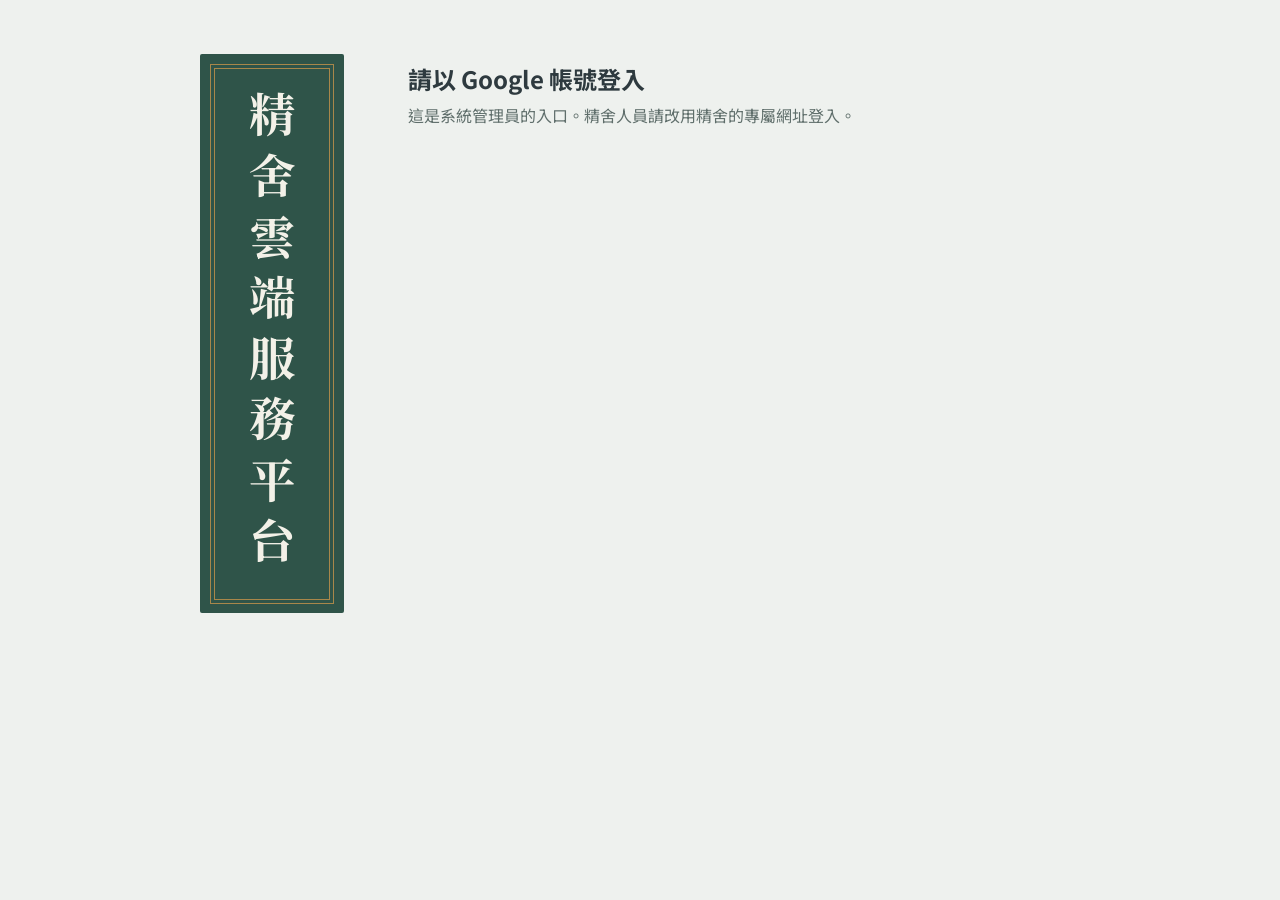
==== core/index.html @ dda4105d "推前端：改為依模組分資料夾（core/ ＋ repo 根目錄轉址） - 平台核心頁面、shared/、admin/ 移入 core/ - 新增 core/gas/（核心 GAS 原始碼與測試） - r" ====
<!doctype html>
<!-- ===========================================================================
  檔案名稱：core/index.html（入口頁）
  檔案版本：v1.1.0（2026-10-25）
    v1.1.0：移入 core/ 資料夾；功能連結改用「取得頁面網址」
    v1.0.0：初版
  用途說明：
    · 精舍人員：開啟精舍專屬網址（例：…/vihara-platform/?site=TC，根目錄會轉到本頁），以 Google 帳號登入，
      看到自己的身分與可進入的功能。
    · 系統管理員：開啟不帶 ?site 的網址，以 ctw.cloud.service 登入，進入總管理。
  相依檔案：shared/config.js、shared/api.js、shared/auth.js、shared/base.css
=========================================================================== -->
<html lang="zh-Hant-TW">
<head>
  <meta charset="utf-8">
  <meta name="viewport" content="width=device-width, initial-scale=1">
  <title>精舍雲端服務平台</title>
  <link rel="preconnect" href="https://fonts.googleapis.com">
  <link rel="preconnect" href="https://fonts.gstatic.com" crossorigin>
  <link href="https://fonts.googleapis.com/css2?family=Noto+Sans+TC:wght@400;500;700&family=Noto+Serif+TC:wght@700&display=swap" rel="stylesheet">
  <link rel="stylesheet" href="shared/base.css">
  <style>
    /* ── 本頁專屬樣式 ── */

    /* 身分列：問候在左、登出在右 */
    .身分列 {
      display: flex;
      align-items: baseline;
      justify-content: space-between;
      gap: 1rem;
      flex-wrap: wrap;
      padding-bottom: 1.25rem;
      border-bottom: 1px solid var(--色-線);
    }
    .身分列 p { margin: 0; }
    .角色 { color: var(--色-淡字); }

    /* 功能清單：一列一個功能，以分隔線區分，不做一格一格的卡片 */
    .功能清單 { list-style: none; margin: 0; padding: 0; }
    .功能清單 li { border-bottom: 1px solid var(--色-線); }
    .功能 {
      display: grid;
      grid-template-columns: 1fr auto;
      gap: 0.15rem 1rem;
      padding: 1.1rem 0;
      color: inherit;
      text-decoration: none;
    }
    a.功能:hover .功能名稱 { color: var(--色-主); text-decoration: underline; text-underline-offset: 0.25em; }
    .功能名稱 { font-size: 1.125rem; font-weight: 700; }
    .功能說明 { grid-column: 1; color: var(--色-淡字); font-size: 0.9375rem; }
    .功能狀態 { grid-row: 1 / span 2; grid-column: 2; align-self: center; font-size: 0.875rem; color: var(--色-淡字); }
    .功能.未上線 { cursor: default; }
    .功能.未上線 .功能名稱 { color: var(--色-淡字); }
    .清單標題 { margin: 2rem 0 0.25rem; font-size: 0.9375rem; font-weight: 500; color: var(--色-淡字); }
    .空白提示 { padding: 1.1rem 0; color: var(--色-淡字); }

    /* Google 按鈕預留高度，載入時版面不跳動 */
    #google按鈕 { min-height: 44px; }
  </style>
</head>
<body>
  <main class="版面">
    <!-- 匾額：未登入時顯示平台名稱，登入後顯示精舍名稱 -->
    <aside class="匾額">
      <div class="匾額框"><h1 id="匾額文字">精舍雲端服務平台</h1></div>
    </aside>

    <section class="內容" aria-live="polite">
      <!-- 狀態一：確認中 -->
      <p id="區_載入" class="載入中">正在確認登入狀態…</p>

      <!-- 狀態二：需要登入 -->
      <div id="區_登入" hidden>
        <h2>請以 Google 帳號登入</h2>
        <p class="說明" id="登入說明">請使用精舍管理員為您登記的 Google 帳號。</p>
        <div id="google按鈕"></div>
        <p id="登入中" class="載入中" hidden>正在登入…</p>
      </div>

      <!-- 狀態三：已登入 -->
      <div id="區_已登入" hidden>
        <div class="身分列">
          <p><span id="問候"></span>　<span class="角色" id="角色"></span></p>
          <button type="button" class="按鈕" id="登出按鈕">登出</button>
        </div>
        <p class="清單標題" id="功能標題">可使用的功能</p>
        <ul class="功能清單" id="功能清單"></ul>
        <p class="清單標題" id="管理標題" hidden>管理</p>
        <ul class="功能清單" id="管理清單" hidden></ul>
      </div>

      <!-- 錯誤訊息（任何狀態都可能出現） -->
      <p id="訊息" class="訊息" role="alert" hidden></p>
    </section>
  </main>

  <script src="https://accounts.google.com/gsi/client" async defer></script>
  <script src="shared/config.js"></script>
  <script src="shared/api.js"></script>
  <script src="shared/auth.js"></script>
  <script>
    /* =========================================================================
       入口頁程式
       ========================================================================= */

    /* global obj平台設定, 取得頁面網址, 取得網址精舍代號, 設定登入逾時處理, 顯示Google登入按鈕,
              取得我的資訊, 登出平台 */

    // 常用元素
    const el匾額文字 = document.getElementById('匾額文字');
    const el區 = {
      載入: document.getElementById('區_載入'),
      登入: document.getElementById('區_登入'),
      已登入: document.getElementById('區_已登入')
    };
    const el訊息 = document.getElementById('訊息');


    /**
     * 函式名稱：切換狀態  版本：v1.0.0（2026-10-25）
     * 用途：只顯示指定的區塊（載入／登入／已登入）。
     * 參數：str狀態 {string} '載入' | '登入' | '已登入'
     */
    function 切換狀態(str狀態) {
      Object.keys(el區).forEach(function (str鍵) { el區[str鍵].hidden = (str鍵 !== str狀態); });
    }


    /**
     * 函式名稱：顯示訊息  版本：v1.0.0（2026-10-25）
     * 用途：顯示錯誤或一般提醒；傳空字串則隱藏。
     * 參數：
     *   str訊息 {string}
     *   bool一般 {boolean} 選填，true 為一般提醒（例如「已登出」），預設為錯誤樣式
     */
    function 顯示訊息(str訊息, bool一般) {
      el訊息.textContent = str訊息 || '';
      el訊息.hidden = !str訊息;
      el訊息.classList.toggle('一般', Boolean(bool一般));
      el訊息.setAttribute('role', bool一般 ? 'status' : 'alert');
    }


    /**
     * 函式名稱：建立功能列  版本：v1.0.0（2026-10-25）
     * 用途：產生功能清單中的一列。已上線是連結；建置中只顯示文字。
     * 參數：
     *   str名稱 {string} 功能名稱
     *   obj頁面 {Object} { str路徑, str說明, bool已上線 }，沒有對應頁面時為 undefined
     *   str精舍代號 {string} 帶到下一頁的 ?site=
     * 傳回：{HTMLLIElement}
     */
    function 建立功能列(str名稱, obj頁面, str精舍代號) {
      const el列 = document.createElement('li');
      const bool已上線 = Boolean(obj頁面 && obj頁面.bool已上線);
      const el功能 = document.createElement(bool已上線 ? 'a' : 'div');
      el功能.className = '功能' + (bool已上線 ? '' : ' 未上線');
      if (bool已上線) {
        el功能.href = 取得頁面網址(obj頁面.str路徑, str精舍代號);
      }

      const el名稱 = document.createElement('span');
      el名稱.className = '功能名稱';
      el名稱.textContent = str名稱;

      const el說明 = document.createElement('span');
      el說明.className = '功能說明';
      el說明.textContent = (obj頁面 && obj頁面.str說明) || '';

      const el狀態 = document.createElement('span');
      el狀態.className = '功能狀態';
      el狀態.textContent = bool已上線 ? '' : '建置中';

      el功能.append(el名稱, el狀態, el說明);
      el列.appendChild(el功能);
      return el列;
    }


    /**
     * 函式名稱：顯示已登入  版本：v1.0.0（2026-10-25）
     * 用途：依後端回傳的身分與模組，畫出問候、功能清單與管理清單。
     * 參數：obj資訊 {Object} { obj身分, arr模組 }
     */
    function 顯示已登入(obj資訊) {
      const obj身分 = obj資訊.obj身分;
      const bool系統管理員 = obj身分.str角色 === '系統管理員';

      // 匾額與頁籤標題
      el匾額文字.textContent = bool系統管理員 ? '總管理' : obj身分.str精舍名稱;
      document.title = `${el匾額文字.textContent}｜${obj平台設定.str平台名稱}`;

      // 問候
      document.getElementById('問候').textContent = `${obj身分.str姓名 || obj身分.str帳號}，您好`;
      document.getElementById('角色').textContent = obj身分.str角色;

      // 功能清單（精舍已開通的模組）
      const el功能清單 = document.getElementById('功能清單');
      el功能清單.innerHTML = '';
      document.getElementById('功能標題').hidden = bool系統管理員;
      el功能清單.hidden = bool系統管理員;
      if (!bool系統管理員) {
        if (obj資訊.arr模組.length === 0) {
          const el空 = document.createElement('li');
          el空.className = '空白提示';
          el空.textContent = '精舍尚未開通任何功能。請洽精舍管理員。';
          el功能清單.appendChild(el空);
        }
        obj資訊.arr模組.forEach(function (obj模組) {
          el功能清單.appendChild(建立功能列(obj模組.str模組名稱, obj平台設定.obj模組頁面[obj模組.str模組代號], obj身分.str精舍代號));
        });
      }

      // 管理清單（依角色）
      const arr管理 = [];
      if (obj身分.str角色 === '精舍管理員') arr管理.push('精舍設定');
      if (bool系統管理員) arr管理.push('總管理');
      const el管理清單 = document.getElementById('管理清單');
      el管理清單.innerHTML = '';
      arr管理.forEach(function (str名稱) {
        el管理清單.appendChild(建立功能列(str名稱, obj平台設定.obj管理頁面[str名稱], obj身分.str精舍代號));
      });
      el管理清單.hidden = arr管理.length === 0;
      document.getElementById('管理標題').hidden = arr管理.length === 0 || bool系統管理員;

      切換狀態('已登入');
    }


    /**
     * 函式名稱：顯示登入  版本：v1.0.0（2026-10-25）
     * 用途：切到登入畫面並畫出 Google 登入按鈕。
     * 參數：
     *   str提醒 {string} 選填，例如「登入已逾時，請重新登入。」
     *   bool一般 {boolean} 選填，true 表示提醒不是錯誤（例如「已登出」）
     */
    function 顯示登入(str提醒, bool一般) {
      el匾額文字.textContent = obj平台設定.str平台名稱;
      document.title = obj平台設定.str平台名稱;
      document.getElementById('登入說明').textContent = 取得網址精舍代號()
        ? '請使用精舍管理員為您登記的 Google 帳號。'
        : '這是系統管理員的入口。精舍人員請改用精舍的專屬網址登入。';
      document.getElementById('登入中').hidden = true;
      顯示訊息(str提醒 || '', bool一般);
      切換狀態('登入');

      顯示Google登入按鈕(
        document.getElementById('google按鈕'),
        function 成功(obj結果) {
          顯示訊息('');
          // 登入回應已含身分；模組清單另外取一次
          取得我的資訊().then(顯示已登入).catch(function (err) { 顯示登入(err.str訊息); });
        },
        function 失敗(err) {
          document.getElementById('登入中').hidden = true;
          顯示訊息(err.str訊息 || err.message);
        },
        function 處理中() {
          顯示訊息('');
          document.getElementById('登入中').hidden = false;
        }
      );
    }


    /**
     * 函式名稱：啟動入口頁  版本：v1.0.0（2026-10-25）
     * 用途：開頁時先用保存的代碼確認身分；沒有或已逾時就顯示登入。
     */
    async function 啟動入口頁() {
      // 任何請求遇到登入逾時，都回到登入畫面
      設定登入逾時處理(function (str訊息) { 顯示登入(str訊息); });

      // 登出
      document.getElementById('登出按鈕').addEventListener('click', async function () {
        this.disabled = true;
        await 登出平台();
        this.disabled = false;
        顯示登入('已登出。', true);
      });

      切換狀態('載入');
      try {
        const obj資訊 = await 取得我的資訊();
        if (obj資訊) {
          顯示已登入(obj資訊);
        } else {
          顯示登入();
        }
      } catch (err) {
        // 登入逾時已由處理函式切回登入畫面；其他錯誤顯示訊息並讓使用者重新登入
        if (err.str錯誤代碼 !== 'SESSION_EXPIRED') 顯示登入(err.str訊息 || err.message);
      }
    }

    啟動入口頁();
  </script>
</body>
</html>
---- core/shared/base.css ----
/* ============================================================================
   檔案名稱：core/shared/base.css
   所屬層級：前端／共用樣式
   檔案版本：v1.0.0（2026-10-25）
   用途說明：
     全平台共用的顏色、字體與基本元件。所有頁面共用同一份，改一處全站一致。
     視覺重點只有一個：左側直書的精舍「匾額」。其餘元素保持安靜。
   ============================================================================ */

/* ── 色彩與尺寸（只在這裡定義，其他地方一律引用變數） ── */
:root {
  --色-底: #EEF1EE;          /* 淡青灰底色 */
  --色-面: #FFFFFF;          /* 內容面 */
  --色-字: #2E3A3F;          /* 黛青主文字 */
  --色-淡字: #5F6E6B;        /* 次要文字 */
  --色-線: #D5DCD8;          /* 分隔線 */
  --色-主: #3D6B5E;          /* 松綠：按鈕、連結 */
  --色-主深: #2F5449;        /* 匾額底色 */
  --色-銅: #A8874A;          /* 匾額細框 */
  --色-匾字: #F3F1E8;        /* 匾額文字 */
  --色-警示: #A3423A;        /* 錯誤訊息 */
  --色-警示底: #F6E9E7;
  --字-宋: 'Noto Serif TC', 'Noto Serif CJK TC', 'Songti TC', 'PMingLiU', serif;
  --字-黑: 'Noto Sans TC', 'Noto Sans CJK TC', 'PingFang TC', 'Microsoft JhengHei', sans-serif;
  --圓角: 6px;
}

/* ── 基本 ── */
*, *::before, *::after { box-sizing: border-box; }
html { -webkit-text-size-adjust: 100%; }
body {
  margin: 0;
  background: var(--色-底);
  color: var(--色-字);
  font-family: var(--字-黑);
  font-size: 1rem;
  line-height: 1.7;
}
a { color: var(--色-主); }
[hidden] { display: none !important; }

/* 鍵盤操作時清楚看見焦點 */
:focus-visible {
  outline: 3px solid var(--色-主);
  outline-offset: 2px;
}

/* ── 版面：左匾額、右內容；窄螢幕改為上下 ── */
.版面 {
  display: grid;
  grid-template-columns: minmax(7rem, 9rem) minmax(0, 40rem);
  gap: clamp(1.5rem, 5vw, 4rem);
  max-width: 60rem;
  min-height: 100vh;
  margin: 0 auto;
  padding: clamp(1.5rem, 6vh, 4rem) clamp(1rem, 4vw, 2.5rem);
  align-items: start;
  align-content: start;   /* 內容少時不把列高撐開，避免手機上匾額下方出現空白 */
}

/* ── 匾額：直書精舍名稱（全站唯一的視覺重點） ── */
.匾額 {
  position: sticky;
  top: 2rem;
  background: var(--色-主深);
  padding: 0.6rem;
  border-radius: 2px;
}
.匾額框 {
  border: 1px solid var(--色-銅);
  outline: 1px solid var(--色-銅);
  outline-offset: -5px;
  padding: 1.6rem 0;
  display: flex;
  justify-content: center;
  min-height: 18rem;
}
.匾額 h1 {
  margin: 0;
  writing-mode: vertical-rl;
  text-orientation: upright;
  font-family: var(--字-宋);
  font-weight: 700;
  font-size: clamp(2rem, 4.2vw, 2.9rem);
  letter-spacing: 0.32em;
  line-height: 1;
  color: var(--色-匾字);
}

/* ── 內容區 ── */
.內容 { padding-top: 0.5rem; }
.內容 h2 {
  margin: 0 0 0.4rem;
  font-size: 1.5rem;
  font-weight: 700;
  line-height: 1.4;
}
.說明 { margin: 0 0 1.5rem; color: var(--色-淡字); max-width: 34em; }
.小字 { font-size: 0.875rem; color: var(--色-淡字); }

/* ── 按鈕 ── */
.按鈕 {
  font: inherit;
  font-size: 0.9375rem;
  padding: 0.45rem 1.1rem;
  border-radius: var(--圓角);
  border: 1px solid var(--色-主);
  background: transparent;
  color: var(--色-主);
  cursor: pointer;
}
.按鈕:hover { background: rgba(61, 107, 94, 0.08); }
.按鈕[disabled] { opacity: 0.5; cursor: default; }

/* ── 訊息 ── */
.訊息 {
  margin: 1.25rem 0;
  padding: 0.85rem 1rem;
  border-left: 4px solid var(--色-警示);
  background: var(--色-警示底);
  color: var(--色-警示);
  border-radius: 0 var(--圓角) var(--圓角) 0;
}
.訊息.一般 {
  border-left-color: var(--色-主);
  background: var(--色-面);
  color: var(--色-字);
}
.載入中 { color: var(--色-淡字); }

/* ── 手機：匾額改橫書置頂 ── */
@media (max-width: 640px) {
  .版面 {
    grid-template-columns: 1fr;
    gap: 1.5rem;
    padding-top: 1rem;
  }
  .匾額 { position: static; }
  .匾額框 { min-height: 0; padding: 1rem 0.5rem; }
  .匾額 h1 {
    writing-mode: horizontal-tb;
    font-size: clamp(1.6rem, 7vw, 2.1rem);
    letter-spacing: 0.24em;
    text-align: center;
  }
}

/* ── 尊重「減少動態效果」的系統設定 ── */
@media (prefers-reduced-motion: reduce) {
  *, *::before, *::after { transition: none !important; animation: none !important; }
}
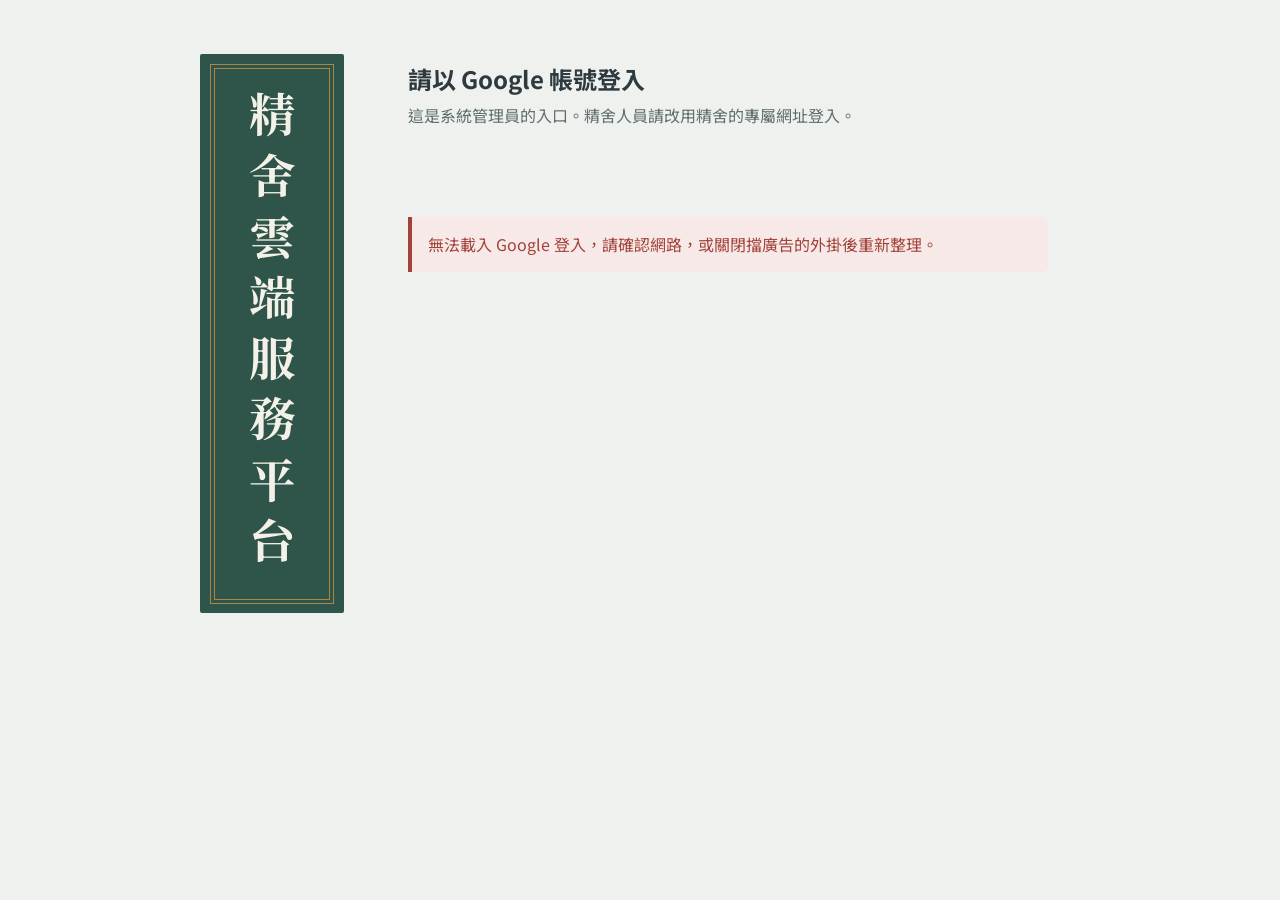
==== commit 370d33a8: "推前端：新增法會維護工具，更新入口頁 core/index.html Co-Authored-By: Claude Opus 5.5 <noreply@anthropic.com> Claude-Se" ====
--- a/core/index.html
+++ b/core/index.html
@@ -1,7 +1,9 @@
 <!doctype html>
 <!-- ===========================================================================
   檔案名稱：core/index.html（入口頁）
-  檔案版本：v1.1.0（2026-10-25）
+  檔案版本：v1.2.0（2026-10-27）
+    v1.2.0：「可使用的功能」與「管理」改為卡片區分（卡片樣式共用 shared/base.css v1.2.0）
+    v1.1.1（2026-10-25）：「尚未開通任何功能」依角色顯示（模組由精舍管理員在精舍設定頁自行開通）
     v1.1.0：移入 core/ 資料夾；功能連結改用「取得頁面網址」
     v1.0.0：初版
   用途說明：
@@ -35,25 +37,25 @@
     .身分列 p { margin: 0; }
     .角色 { color: var(--色-淡字); }
 
-    /* 功能清單：一列一個功能，以分隔線區分，不做一格一格的卡片 */
-    .功能清單 { list-style: none; margin: 0; padding: 0; }
-    .功能清單 li { border-bottom: 1px solid var(--色-線); }
+    /* 功能清單：每個功能一張卡片（.卡片清單、.卡片 在 base.css），整張卡片都可點 */
     .功能 {
       display: grid;
       grid-template-columns: 1fr auto;
       gap: 0.15rem 1rem;
-      padding: 1.1rem 0;
       color: inherit;
       text-decoration: none;
-    }
-    a.功能:hover .功能名稱 { color: var(--色-主); text-decoration: underline; text-underline-offset: 0.25em; }
+      transition: border-color 0.15s, box-shadow 0.15s;
+    }
+    a.功能:hover, a.功能:focus-visible { border-color: var(--色-主); box-shadow: 0 2px 6px rgba(30, 42, 40, 0.08); }
+    a.功能:hover .功能名稱 { color: var(--色-主); }
+    .功能箭頭 { grid-row: 1 / span 2; grid-column: 2; align-self: center; color: var(--色-主); font-size: 1.25rem; line-height: 1; }
     .功能名稱 { font-size: 1.125rem; font-weight: 700; }
     .功能說明 { grid-column: 1; color: var(--色-淡字); font-size: 0.9375rem; }
     .功能狀態 { grid-row: 1 / span 2; grid-column: 2; align-self: center; font-size: 0.875rem; color: var(--色-淡字); }
-    .功能.未上線 { cursor: default; }
+    .功能.未上線 { cursor: default; background: var(--色-底); }
     .功能.未上線 .功能名稱 { color: var(--色-淡字); }
-    .清單標題 { margin: 2rem 0 0.25rem; font-size: 0.9375rem; font-weight: 500; color: var(--色-淡字); }
-    .空白提示 { padding: 1.1rem 0; color: var(--色-淡字); }
+    .清單標題 { margin: 2rem 0 0.75rem; font-size: 0.9375rem; font-weight: 500; color: var(--色-淡字); }
+    .空白提示 { padding: 1rem 1.25rem; color: var(--色-淡字); border: 1px dashed var(--色-線); border-radius: 8px; }
 
     /* Google 按鈕預留高度，載入時版面不跳動 */
     #google按鈕 { min-height: 44px; }
@@ -85,9 +87,9 @@
           <button type="button" class="按鈕" id="登出按鈕">登出</button>
         </div>
         <p class="清單標題" id="功能標題">可使用的功能</p>
-        <ul class="功能清單" id="功能清單"></ul>
+        <ul class="功能清單 卡片清單" id="功能清單"></ul>
         <p class="清單標題" id="管理標題" hidden>管理</p>
-        <ul class="功能清單" id="管理清單" hidden></ul>
+        <ul class="功能清單 卡片清單" id="管理清單" hidden></ul>
       </div>
 
       <!-- 錯誤訊息（任何狀態都可能出現） -->
@@ -143,8 +145,9 @@
 
 
     /**
-     * 函式名稱：建立功能列  版本：v1.0.0（2026-10-25）
-     * 用途：產生功能清單中的一列。已上線是連結；建置中只顯示文字。
+     * 函式名稱：建立功能列  版本：v1.1.0（2026-10-27）
+     *   v1.1.0：改為卡片；整張卡片是連結，右側顯示「›」
+     * 用途：產生功能清單中的一張卡片。已上線是連結；建置中只顯示文字。
      * 參數：
      *   str名稱 {string} 功能名稱
      *   obj頁面 {Object} { str路徑, str說明, bool已上線 }，沒有對應頁面時為 undefined
@@ -155,7 +158,7 @@
       const el列 = document.createElement('li');
       const bool已上線 = Boolean(obj頁面 && obj頁面.bool已上線);
       const el功能 = document.createElement(bool已上線 ? 'a' : 'div');
-      el功能.className = '功能' + (bool已上線 ? '' : ' 未上線');
+      el功能.className = '卡片 功能' + (bool已上線 ? '' : ' 未上線');
       if (bool已上線) {
         el功能.href = 取得頁面網址(obj頁面.str路徑, str精舍代號);
       }
@@ -168,9 +171,11 @@
       el說明.className = '功能說明';
       el說明.textContent = (obj頁面 && obj頁面.str說明) || '';
 
+      // 右側：已上線顯示「›」提示可點；建置中顯示文字
       const el狀態 = document.createElement('span');
-      el狀態.className = '功能狀態';
-      el狀態.textContent = bool已上線 ? '' : '建置中';
+      el狀態.className = bool已上線 ? '功能箭頭' : '功能狀態';
+      el狀態.textContent = bool已上線 ? '›' : '建置中';
+      if (bool已上線) el狀態.setAttribute('aria-hidden', 'true');
 
       el功能.append(el名稱, el狀態, el說明);
       el列.appendChild(el功能);
@@ -204,7 +209,10 @@
         if (obj資訊.arr模組.length === 0) {
           const el空 = document.createElement('li');
           el空.className = '空白提示';
-          el空.textContent = '精舍尚未開通任何功能。請洽精舍管理員。';
+          // 模組由精舍管理員在「精舍設定」自行開通：管理員本人看到操作指引，其他人請洽管理員
+          el空.textContent = obj身分.str角色 === '精舍管理員'
+            ? '精舍尚未開通任何功能。請到下方「精舍設定」開通需要的功能。'
+            : '精舍尚未開通任何功能。請洽精舍管理員。';
           el功能清單.appendChild(el空);
         }
         obj資訊.arr模組.forEach(function (obj模組) {
--- a/core/shared/base.css
+++ b/core/shared/base.css
@@ -1,7 +1,11 @@
 /* ============================================================================
    檔案名稱：core/shared/base.css
    所屬層級：前端／共用樣式
-   檔案版本：v1.0.0（2026-10-25）
+   檔案版本：v1.2.0（2026-10-27）
+     v1.2.0：由精舍設定頁移入卡片、項目清單、狀態標、可展開項目樣式，總管理頁與精舍設定頁共用
+     v1.1.0：由總管理頁移入按鈕變化（主要／警示／小）、輸入欄、欄位、列表單、對話框樣式，
+             供總管理頁與精舍設定頁共用
+     v1.0.0：初版
    用途說明：
      全平台共用的顏色、字體與基本元件。所有頁面共用同一份，改一處全站一致。
      視覺重點只有一個：左側直書的精舍「匾額」。其餘元素保持安靜。
@@ -111,6 +115,38 @@
 }
 .按鈕:hover { background: rgba(61, 107, 94, 0.08); }
 .按鈕[disabled] { opacity: 0.5; cursor: default; }
+/* 主要按鈕（實心）、警示按鈕（紅框）、小按鈕 */
+.按鈕.主要 { background: var(--色-主); color: var(--色-面); }
+.按鈕.主要:hover { background: var(--色-主深); }
+.按鈕.警示 { border-color: var(--色-警示); color: var(--色-警示); }
+.按鈕.警示:hover { background: var(--色-警示底); }
+.按鈕.小 { font-size: 0.875rem; padding: 0.25rem 0.75rem; }
+
+/* ── 輸入欄與表單 ── */
+.輸入 {
+  font: inherit; color: var(--色-字); width: 100%;
+  background: var(--色-面); border: 1px solid var(--色-線); border-radius: var(--圓角);
+  padding: 0.45rem 0.7rem;
+}
+.輸入:focus { outline: none; border-color: var(--色-主); box-shadow: 0 0 0 3px rgba(61, 107, 94, 0.15); }
+.輸入[aria-invalid="true"] { border-color: var(--色-警示); }
+.輸入.代號 { text-transform: uppercase; letter-spacing: 0.06em; }
+.欄位 { display: flex; flex-direction: column; gap: 0.25rem; font-size: 0.9375rem; }
+.欄位組 { display: grid; grid-template-columns: 1fr 1fr; gap: 0.9rem 1rem; }
+.欄位組 .寬 { grid-column: 1 / -1; }
+/* 一列排開的小表單（欄位＋按鈕） */
+.列表單 { display: flex; gap: 0.6rem; flex-wrap: wrap; align-items: flex-end; }
+.列表單 .欄位 { flex: 1; min-width: 11rem; }
+
+/* ── 對話框 ── */
+dialog {
+  border: 1px solid var(--色-線); border-radius: 8px; padding: 1.5rem;
+  width: min(34rem, calc(100vw - 2rem)); background: var(--色-面); color: var(--色-字);
+}
+dialog::backdrop { background: rgba(30, 42, 40, 0.45); }
+dialog h2 { margin: 0 0 0.25rem; font-size: 1.35rem; }
+.對話框按鈕 { display: flex; justify-content: flex-end; gap: 0.75rem; margin-top: 1.25rem; }
+.表單錯誤 { color: var(--色-警示); min-height: 1.5em; margin: 0.75rem 0 0; font-size: 0.9375rem; }
 
 /* ── 訊息 ── */
 .訊息 {
@@ -128,6 +164,52 @@
 }
 .載入中 { color: var(--色-淡字); }
 
+/* ── 卡片：頁面內每個功能項目各自一張（總管理頁、精舍設定頁共用） ── */
+.卡片清單 { list-style: none; margin: 0; padding: 0; display: grid; gap: 0.85rem; }
+.卡片 {
+  background: var(--色-面); border: 1px solid var(--色-線); border-radius: 8px;
+  padding: 1rem 1.25rem; box-shadow: 0 1px 2px rgba(30, 42, 40, 0.04);
+}
+section.卡片 { margin: 0 0 0.85rem; }
+/* 卡片內第一個標題貼齊卡片上緣。前面加上元素名稱（section／li／div）提高優先順序，
+   避免被頁面自己的「.區塊內容 h3:first-child」等同級規則蓋過（頁面樣式在本檔之後載入） */
+section.卡片 > h3:first-child, li.卡片 > h3:first-child, div.卡片 > h3:first-child,
+section.卡片 > .訊息 + h3, li.卡片 > .訊息 + h3, div.卡片 > .訊息 + h3 { margin-top: 0; }
+.卡片 > .區塊提示:last-child { margin-bottom: 0; }
+.卡片.已停用 { background: var(--色-底); }
+.卡片 > .項目列, .卡片 > details > summary.項目列 { padding: 0; }
+.卡片 > details[open] > summary.項目列 { padding-bottom: 0.75rem; border-bottom: 1px solid var(--色-線); margin-bottom: 0.75rem; }
+.卡片 > details > .項目內容 { padding-bottom: 0.25rem; }
+.卡片 .訊息 { margin-top: 0; }
+
+/* ── 卡片內的項目清單（精舍管理員、承辦人…）：一列一筆，右側放操作按鈕 ── */
+.項目清單 { list-style: none; margin: 0; padding: 0; }
+.項目清單 > li { border-bottom: 1px dashed var(--色-線); }
+.項目清單 > li:last-child { border-bottom: none; }
+.項目列 {
+  display: grid; grid-template-columns: 1fr auto; gap: 0.1rem 1rem; align-items: center;
+  padding: 0.75rem 0;
+}
+.項目名稱 { font-weight: 700; }
+.項目附註 { grid-column: 1; color: var(--色-淡字); font-size: 0.875rem; word-break: break-all; }
+.項目操作 { grid-row: 1 / span 2; grid-column: 2; display: flex; gap: 0.5rem; flex-wrap: wrap; justify-content: flex-end; }
+.狀態標 {
+  display: inline-block; margin-left: 0.5rem; padding: 0 0.5rem;
+  font-size: 0.8125rem; font-weight: 500; border-radius: 999px;
+  border: 1px solid var(--色-線); color: var(--色-淡字); vertical-align: 0.1em;
+}
+.狀態標.啟用 { border-color: var(--色-主); color: var(--色-主); }
+.狀態標.停用 { border-color: var(--色-警示); color: var(--色-警示); }
+li.已停用 .項目名稱 { color: var(--色-淡字); }
+
+/* ── 可展開的項目（<details class="項目">：點標題列展開，就地編輯） ── */
+.項目 > summary { list-style: none; cursor: pointer; }
+.項目 > summary::-webkit-details-marker { display: none; }
+.項目 > summary:hover .項目名稱, .項目[open] > summary .項目名稱 { color: var(--色-主); }
+.項目內容 { padding: 0.25rem 0 1.25rem; }
+.項目內容 h4 { font-size: 0.9375rem; margin: 1rem 0 0.4rem; }
+.項目內容 h4:first-child, .項目內容 > .訊息 + h4 { margin-top: 0; }
+
 /* ── 手機：匾額改橫書置頂 ── */
 @media (max-width: 640px) {
   .版面 {
@@ -135,6 +217,9 @@
     gap: 1.5rem;
     padding-top: 1rem;
   }
+  .欄位組 { grid-template-columns: 1fr; }
+  .項目列 { grid-template-columns: 1fr; }
+  .項目操作 { grid-row: auto; grid-column: 1; justify-content: flex-start; margin-top: 0.4rem; }
   .匾額 { position: static; }
   .匾額框 { min-height: 0; padding: 1rem 0.5rem; }
   .匾額 h1 {
